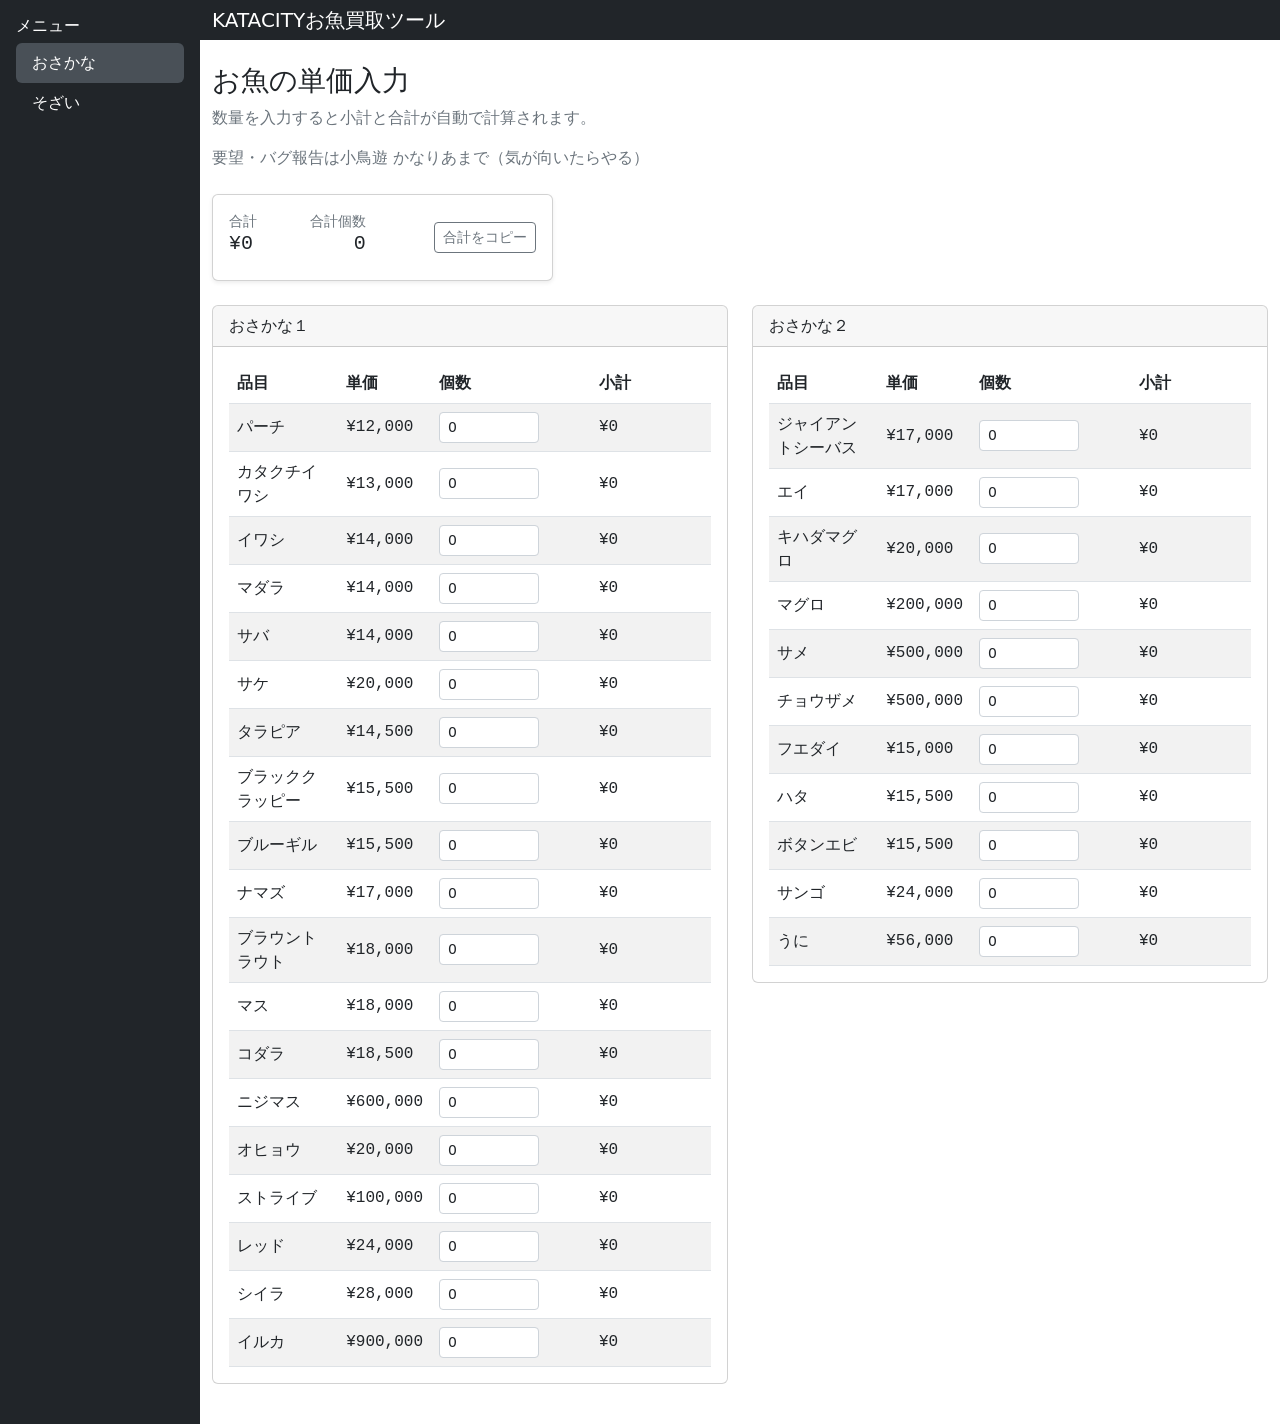
==== index.html @ a3a76677 "軽微な修正" ====
<!DOCTYPE html>
<html lang="ja">
<head>
  <meta charset="utf-8" />
  <meta name="viewport" content="width=device-width, initial-scale=1" />
  <title>おさかなつーる</title>
  <meta name="description" content="KatacityFish Dashboard" />

  <!-- Bootstrap (CDN) -->
  <link href="https://cdn.jsdelivr.net/npm/bootstrap@5.3.2/dist/css/bootstrap.min.css" rel="stylesheet">
  <link href="css/styles.css" rel="stylesheet" />
  <style>
    .small-input { max-width:100px; }
    .monospace { font-family: ui-monospace, SFMono-Regular, Menlo, Monaco, "Roboto Mono", "Courier New", monospace; }
    .muted-small { font-size:0.85rem; color:#6c757d; }
  </style>
</head>
<body>
  <!-- シンプルなトップバー -->
  <!-- 全体を横に並べるFlexコンテナ -->
  <div class="d-flex">
    <!-- サイドバー -->
    <nav id="sidebar" class="bg-dark text-white p-3" style="min-width:200px;">
      <h2 class="h6 text-white">メニュー</h2>
      <ul class="nav nav-pills flex-column">
        <li class="nav-item"><a class="nav-link text-white active" href="index.html">おさかな</a></li>
        <li class="nav-item"><a class="nav-link text-white" href="other.html">そざい</a></li>
      </ul>
    </nav>

    <div class="flex-grow-1">
      <header class="bg-dark text-white py-2">
        <div class="container">
          <div class="d-flex align-items-center">
            <h1 class="h5 mb-0">KATACITYお魚買取ツール</h1>
          </div>
        </div>
      </header>

      <main class="container py-4">
    <header class="mb-4">
      <h1 class="h3">お魚の単価入力</h1>
      <p class="text-muted">数量を入力すると小計と合計が自動で計算されます。</p>
      <p class="text-muted">要望・バグ報告は小鳥遊  かなりあまで（気が向いたらやる）</p>
    </header>

    <!-- 合計表示（合計をコピーするボタン） -->
    <div class="row mb-4 g-3">
      <div class="col-sm-6 col-md-4">
        <div class="card shadow-sm">
          <div class="card-body d-flex justify-content-between align-items-center">
            <div>
              <div class="text-muted small">合計</div>
              <div id="totalAmount" class="h5 monospace">¥0</div>
            </div>
            <div class="text-end">
              <div class="text-muted small">合計個数</div>
              <div id="totalQuantity" class="h5 monospace">0</div>
            </div>
            <div class="ms-3">
              <button id="copyTotalBtn" class="btn btn-sm btn-outline-secondary">合計をコピー</button>
            </div>
          </div>
        </div>
      </div>
    </div>

    <!-- 品目一覧を2列に分割（指定順にソート・名前置換済） -->
    <section>
      <div class="row">
        <div class="col-md-6">
          <div class="card mb-3">
            <div class="card-header">おさかな１</div>
            <div class="card-body table-responsive">
              <table id="itemsTableLeft" class="table table-striped align-middle mb-0">
                <thead>
                  <tr><th>品目</th><th>単価</th><th style="width:160px">個数</th><th style="width:120px">小計</th></tr>
                </thead>
                <tbody>
                  <!-- 1列目 -->
                  <tr><td>パーチ</td><td class="monospace">¥12,000</td><td><input class="form-control form-control-sm small-input qty-input" type="number" min="0" value="0" data-price="12000"></td><td class="monospace row-subtotal">¥0</td></tr>
                  <tr><td>カタクチイワシ</td><td class="monospace">¥13,000</td><td><input class="form-control form-control-sm small-input qty-input" type="number" min="0" value="0" data-price="13000"></td><td class="monospace row-subtotal">¥0</td></tr>
                  <tr><td>イワシ</td><td class="monospace">¥14,000</td><td><input class="form-control form-control-sm small-input qty-input" type="number" min="0" value="0" data-price="14000"></td><td class="monospace row-subtotal">¥0</td></tr>
                  <tr><td>マダラ</td><td class="monospace">¥14,000</td><td><input class="form-control form-control-sm small-input qty-input" type="number" min="0" value="0" data-price="14000"></td><td class="monospace row-subtotal">¥0</td></tr>
                  <tr><td>サバ</td><td class="monospace">¥14,000</td><td><input class="form-control form-control-sm small-input qty-input" type="number" min="0" value="0" data-price="14000"></td><td class="monospace row-subtotal">¥0</td></tr>
                  <tr><td>サケ</td><td class="monospace">¥20,000</td><td><input class="form-control form-control-sm small-input qty-input" type="number" min="0" value="0" data-price="20000"></td><td class="monospace row-subtotal">¥0</td></tr>

                  <tr><td>タラピア</td><td class="monospace">¥14,500</td><td><input class="form-control form-control-sm small-input qty-input" type="number" min="0" value="0" data-price="14500"></td><td class="monospace row-subtotal">¥0</td></tr>
                  <tr><td>ブラッククラッピー</td><td class="monospace">¥15,500</td><td><input class="form-control form-control-sm small-input qty-input" type="number" min="0" value="0" data-price="15500"></td><td class="monospace row-subtotal">¥0</td></tr>
                  <tr><td>ブルーギル</td><td class="monospace">¥15,500</td><td><input class="form-control form-control-sm small-input qty-input" type="number" min="0" value="0" data-price="15500"></td><td class="monospace row-subtotal">¥0</td></tr>
                  <tr><td>ナマズ</td><td class="monospace">¥17,000</td><td><input class="form-control form-control-sm small-input qty-input" type="number" min="0" value="0" data-price="17000"></td><td class="monospace row-subtotal">¥0</td></tr>                  <tr><td>ブラウントラウト</td><td class="monospace">¥18,000</td><td><input class="form-control form-control-sm small-input qty-input" type="number" min="0" value="0" data-price="18000"></td><td class="monospace row-subtotal">¥0</td></tr>

                  <tr><td>マス</td><td class="monospace">¥18,000</td><td><input class="form-control form-control-sm small-input qty-input" type="number" min="0" value="0" data-price="18000"></td><td class="monospace row-subtotal">¥0</td></tr>
                  <tr><td>コダラ</td><td class="monospace">¥18,500</td><td><input class="form-control form-control-sm small-input qty-input" type="number" min="0" value="0" data-price="18500"></td><td class="monospace row-subtotal">¥0</td></tr>
                  <tr><td>ニジマス</td><td class="monospace">¥600,000</td><td><input class="form-control form-control-sm small-input qty-input" type="number" min="0" value="0" data-price="600000"></td><td class="monospace row-subtotal">¥0</td></tr>
                  <tr><td>オヒョウ</td><td class="monospace">¥20,000</td><td><input class="form-control form-control-sm small-input qty-input" type="number" min="0" value="0" data-price="20000"></td><td class="monospace row-subtotal">¥0</td></tr>
                  <tr><td>ストライブ</td><td class="monospace">¥100,000</td><td><input class="form-control form-control-sm small-input qty-input" type="number" min="0" value="0" data-price="100000"></td><td class="monospace row-subtotal">¥0</td></tr>
                  <tr><td>レッド</td><td class="monospace">¥24,000</td><td><input class="form-control form-control-sm small-input qty-input" type="number" min="0" value="0" data-price="24000"></td><td class="monospace row-subtotal">¥0</td></tr>
                  <tr><td>シイラ</td><td class="monospace">¥28,000</td><td><input class="form-control form-control-sm small-input qty-input" type="number" min="0" value="0" data-price="28000"></td><td class="monospace row-subtotal">¥0</td></tr>
                  <tr><td>イルカ</td><td class="monospace">¥900,000</td><td><input class="form-control form-control-sm small-input qty-input" type="number" min="0" value="0" data-price="900000"></td><td class="monospace row-subtotal">¥0</td></tr>
                </tbody>
              </table>
            </div>
          </div>
        </div>

        <div class="col-md-6">
          <div class="card mb-3">
            <div class="card-header">おさかな２</div>
            <div class="card-body table-responsive">
              <table id="itemsTableRight" class="table table-striped align-middle mb-0">
                <thead>
                  <tr><th>品目</th><th>単価</th><th style="width:160px">個数</th><th style="width:120px">小計</th></tr>
                </thead>
                <tbody>
                  <!-- 2列目 -->
                  <tr><td>ジャイアントシーバス</td><td class="monospace">¥17,000</td><td><input class="form-control form-control-sm small-input qty-input" type="number" min="0" value="0" data-price="17000"></td><td class="monospace row-subtotal">¥0</td></tr>
                  <tr><td>エイ</td><td class="monospace">¥17,000</td><td><input class="form-control form-control-sm small-input qty-input" type="number" min="0" value="0" data-price="17000"></td><td class="monospace row-subtotal">¥0</td></tr>
                  <tr><td>キハダマグロ</td><td class="monospace">¥20,000</td><td><input class="form-control form-control-sm small-input qty-input" type="number" min="0" value="0" data-price="20000"></td><td class="monospace row-subtotal">¥0</td></tr>
                  <tr><td>マグロ</td><td class="monospace">¥200,000</td><td><input class="form-control form-control-sm small-input qty-input" type="number" min="0" value="0" data-price="200000"></td><td class="monospace row-subtotal">¥0</td></tr>
                  <tr><td>サメ</td><td class="monospace">¥500,000</td><td><input class="form-control form-control-sm small-input qty-input" type="number" min="0" value="0" data-price="500000"></td><td class="monospace row-subtotal">¥0</td></tr>
                  <tr><td>チョウザメ</td><td class="monospace">¥500,000</td><td><input class="form-control form-control-sm small-input qty-input" type="number" min="0" value="0" data-price="500000"></td><td class="monospace row-subtotal">¥0</td></tr>

                  <tr><td>フエダイ</td><td class="monospace">¥15,000</td><td><input class="form-control form-control-sm small-input qty-input" type="number" min="0" value="0" data-price="15000"></td><td class="monospace row-subtotal">¥0</td></tr>
                  <tr><td>ハタ</td><td class="monospace">¥15,500</td><td><input class="form-control form-control-sm small-input qty-input" type="number" min="0" value="0" data-price="15500"></td><td class="monospace row-subtotal">¥0</td></tr>
                  <tr><td>ボタンエビ</td><td class="monospace">¥15,500</td><td><input class="form-control form-control-sm small-input qty-input" type="number" min="0" value="0" data-price="15500"></td><td class="monospace row-subtotal">¥0</td></tr>
                  <tr><td>サンゴ</td><td class="monospace">¥24,000</td><td><input class="form-control form-control-sm small-input qty-input" type="number" min="0" value="0" data-price="24000"></td><td class="monospace row-subtotal">¥0</td></tr>
                  <tr><td>うに</td><td class="monospace">¥56,000</td><td><input class="form-control form-control-sm small-input qty-input" type="number" min="0" value="0" data-price="56000"></td><td class="monospace row-subtotal">¥0</td></tr>
                </tbody>
              </table>
            </div>
          </div>
        </div>
      </div>
    </section>

  </main>

  <script>
    // フォーマット
    function formatYen(n){ return '¥' + Number(n).toLocaleString('ja-JP'); }

    // 合計・小計更新
    function updateTotals(){
      const qtyInputs = Array.from(document.querySelectorAll('.qty-input'));
      let totalQty = 0;
      let totalAmount = 0;
      qtyInputs.forEach(input => {
        const price = Number(input.dataset.price) || 0;
        let qty = parseInt(input.value, 10);
        if (isNaN(qty) || qty < 0) { qty = 0; input.value = 0; }
        totalQty += qty;
        const subtotal = price * qty;
        totalAmount += subtotal;
        const row = input.closest('tr');
        if (row){
          const subEl = row.querySelector('.row-subtotal');
          if (subEl) subEl.textContent = formatYen(subtotal);
        }
      });
      document.getElementById('totalQuantity').textContent = totalQty;
      document.getElementById('totalAmount').textContent = formatYen(totalAmount);
    }

    // 合計コピー処理
    async function copyTotal(){
      const totalEl = document.getElementById('totalAmount');
      if (!totalEl) return;
      const text = totalEl.textContent || '';
      try {
        await navigator.clipboard.writeText(text);
        const btn = document.getElementById('copyTotalBtn');
        const prev = btn.textContent;
        btn.textContent = 'コピー済';
        btn.disabled = true;
        setTimeout(()=>{ btn.textContent = prev; btn.disabled = false; }, 1200);
      } catch (err) {
        const ta = document.createElement('textarea');
        ta.value = text;
        document.body.appendChild(ta);
        ta.select();
        try { document.execCommand('copy'); } catch(e){}
        ta.remove();
      }
    }

    // イベント登録・初期化
    document.addEventListener('DOMContentLoaded', function(){
      document.getElementById('copyTotalBtn')?.addEventListener('click', copyTotal);
      document.addEventListener('input', function(e){
        if (e.target && e.target.classList && e.target.classList.contains('qty-input')) {
          updateTotals();
        }
      });
      updateTotals();
    });
  </script>

      <!-- main と flex コンテナの閉じタグ -->
      </main>
    </div> <!-- .flex-grow-1 -->
  </div> <!-- .d-flex -->

  <script src="https://cdn.jsdelivr.net/npm/bootstrap@5.3.2/dist/js/bootstrap.bundle.min.js"></script>
</body>
</html>
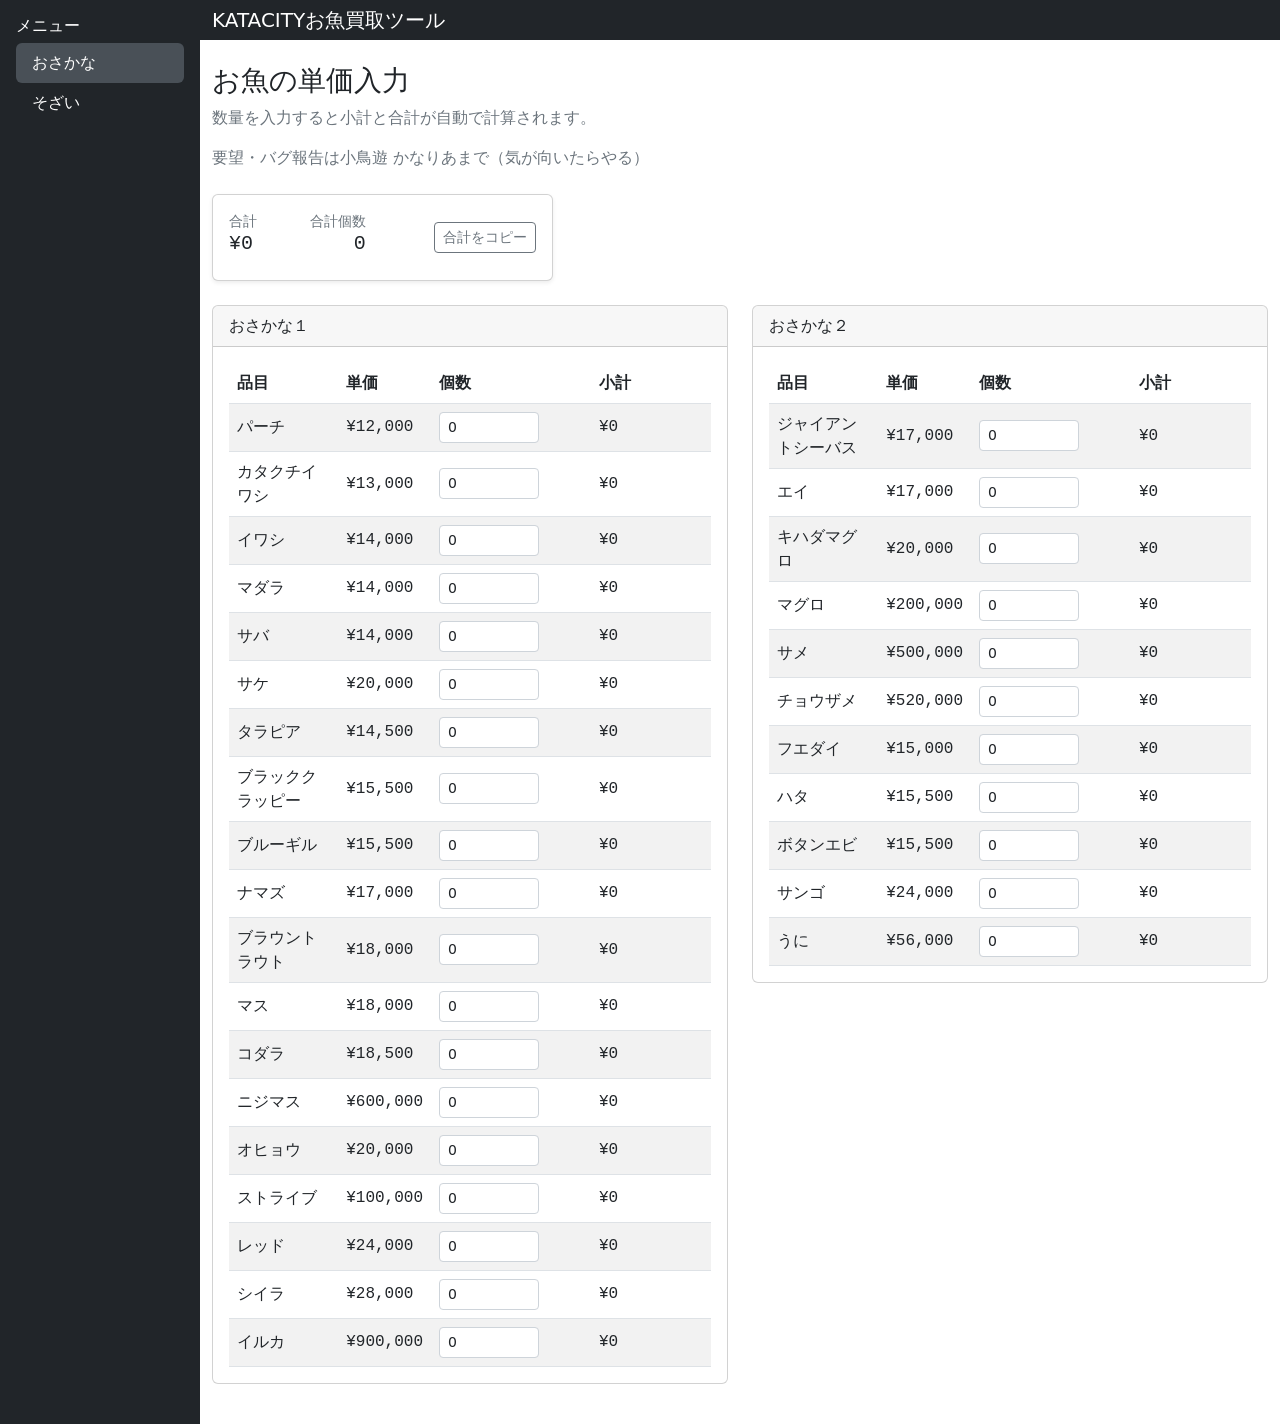
==== commit d7b5af8a: "fix:チョウザメの価格を変更" ====
--- a/index.html
+++ b/index.html
@@ -119,7 +119,7 @@
                   <tr><td>キハダマグロ</td><td class="monospace">¥20,000</td><td><input class="form-control form-control-sm small-input qty-input" type="number" min="0" value="0" data-price="20000"></td><td class="monospace row-subtotal">¥0</td></tr>
                   <tr><td>マグロ</td><td class="monospace">¥200,000</td><td><input class="form-control form-control-sm small-input qty-input" type="number" min="0" value="0" data-price="200000"></td><td class="monospace row-subtotal">¥0</td></tr>
                   <tr><td>サメ</td><td class="monospace">¥500,000</td><td><input class="form-control form-control-sm small-input qty-input" type="number" min="0" value="0" data-price="500000"></td><td class="monospace row-subtotal">¥0</td></tr>
-                  <tr><td>チョウザメ</td><td class="monospace">¥500,000</td><td><input class="form-control form-control-sm small-input qty-input" type="number" min="0" value="0" data-price="500000"></td><td class="monospace row-subtotal">¥0</td></tr>
+                  <tr><td>チョウザメ</td><td class="monospace">¥520,000</td><td><input class="form-control form-control-sm small-input qty-input" type="number" min="0" value="0" data-price="520000"></td><td class="monospace row-subtotal">¥0</td></tr>
 
                   <tr><td>フエダイ</td><td class="monospace">¥15,000</td><td><input class="form-control form-control-sm small-input qty-input" type="number" min="0" value="0" data-price="15000"></td><td class="monospace row-subtotal">¥0</td></tr>
                   <tr><td>ハタ</td><td class="monospace">¥15,500</td><td><input class="form-control form-control-sm small-input qty-input" type="number" min="0" value="0" data-price="15500"></td><td class="monospace row-subtotal">¥0</td></tr>
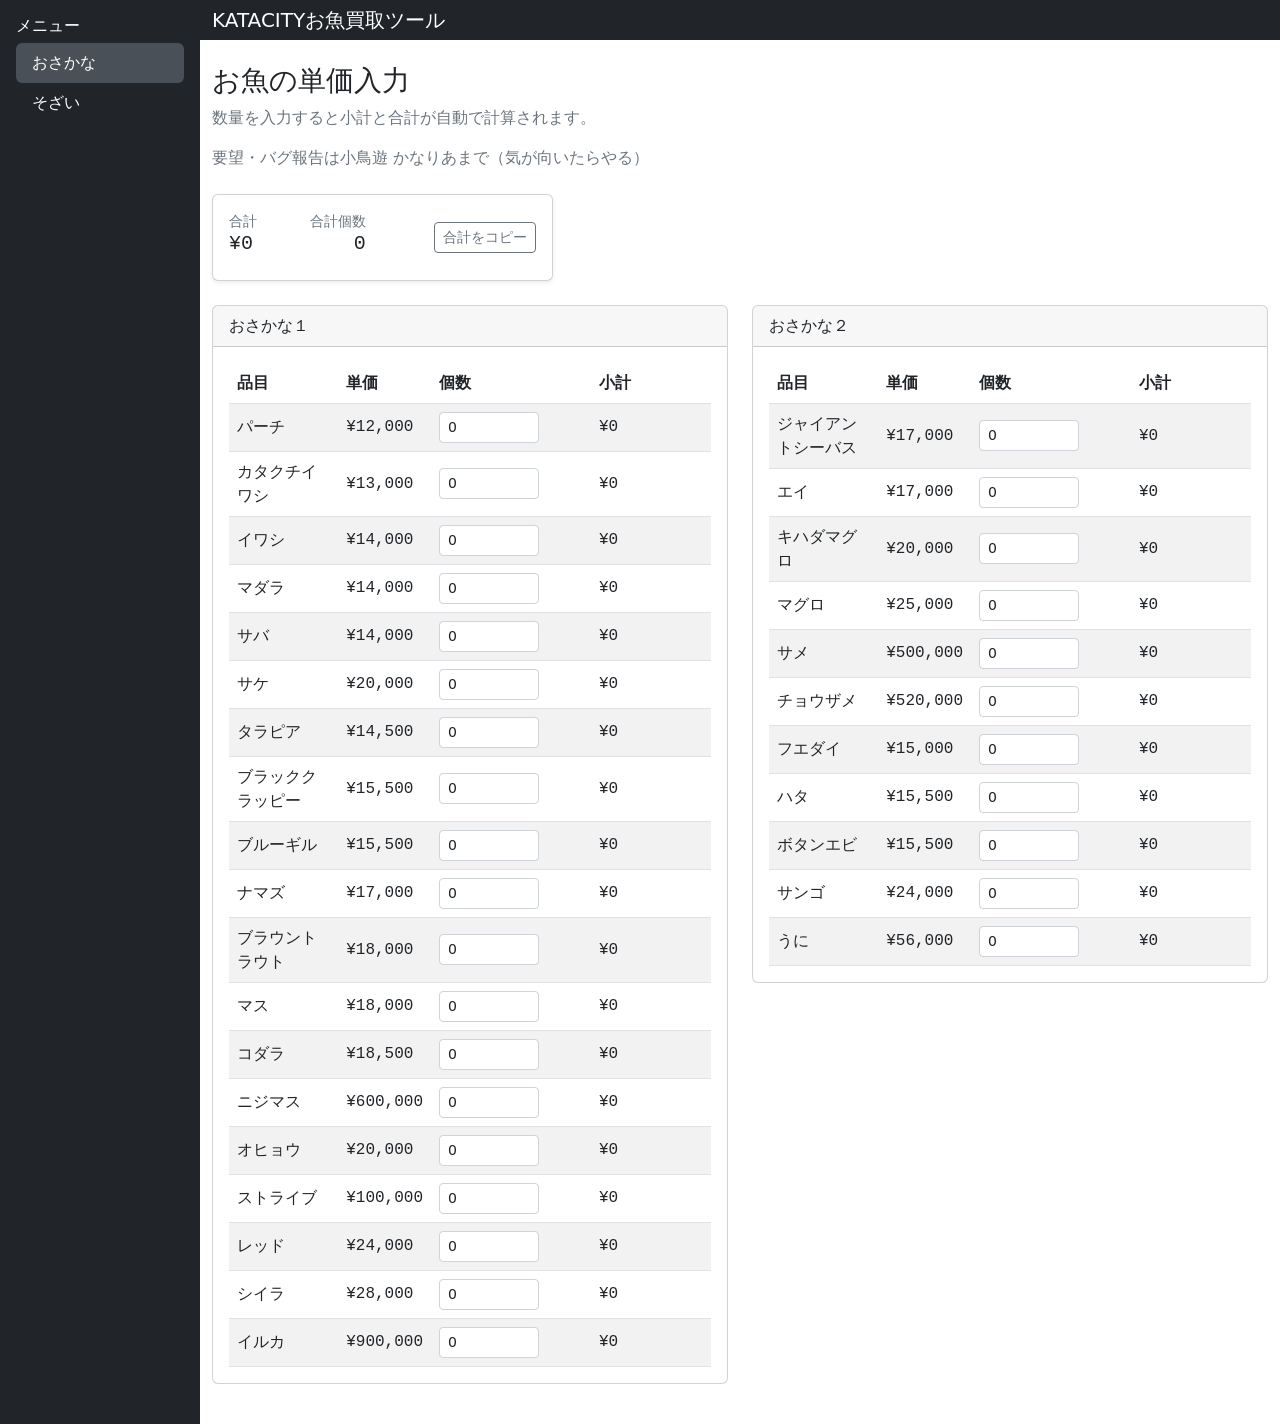
==== commit de2ce485: "マグロの価格を25000円に変更" ====
--- a/index.html
+++ b/index.html
@@ -117,7 +117,7 @@
                   <tr><td>ジャイアントシーバス</td><td class="monospace">¥17,000</td><td><input class="form-control form-control-sm small-input qty-input" type="number" min="0" value="0" data-price="17000"></td><td class="monospace row-subtotal">¥0</td></tr>
                   <tr><td>エイ</td><td class="monospace">¥17,000</td><td><input class="form-control form-control-sm small-input qty-input" type="number" min="0" value="0" data-price="17000"></td><td class="monospace row-subtotal">¥0</td></tr>
                   <tr><td>キハダマグロ</td><td class="monospace">¥20,000</td><td><input class="form-control form-control-sm small-input qty-input" type="number" min="0" value="0" data-price="20000"></td><td class="monospace row-subtotal">¥0</td></tr>
-                  <tr><td>マグロ</td><td class="monospace">¥200,000</td><td><input class="form-control form-control-sm small-input qty-input" type="number" min="0" value="0" data-price="200000"></td><td class="monospace row-subtotal">¥0</td></tr>
+                  <tr><td>マグロ</td><td class="monospace">¥25,000</td><td><input class="form-control form-control-sm small-input qty-input" type="number" min="0" value="0" data-price="25000"></td><td class="monospace row-subtotal">¥0</td></tr>
                   <tr><td>サメ</td><td class="monospace">¥500,000</td><td><input class="form-control form-control-sm small-input qty-input" type="number" min="0" value="0" data-price="500000"></td><td class="monospace row-subtotal">¥0</td></tr>
                   <tr><td>チョウザメ</td><td class="monospace">¥520,000</td><td><input class="form-control form-control-sm small-input qty-input" type="number" min="0" value="0" data-price="520000"></td><td class="monospace row-subtotal">¥0</td></tr>
 
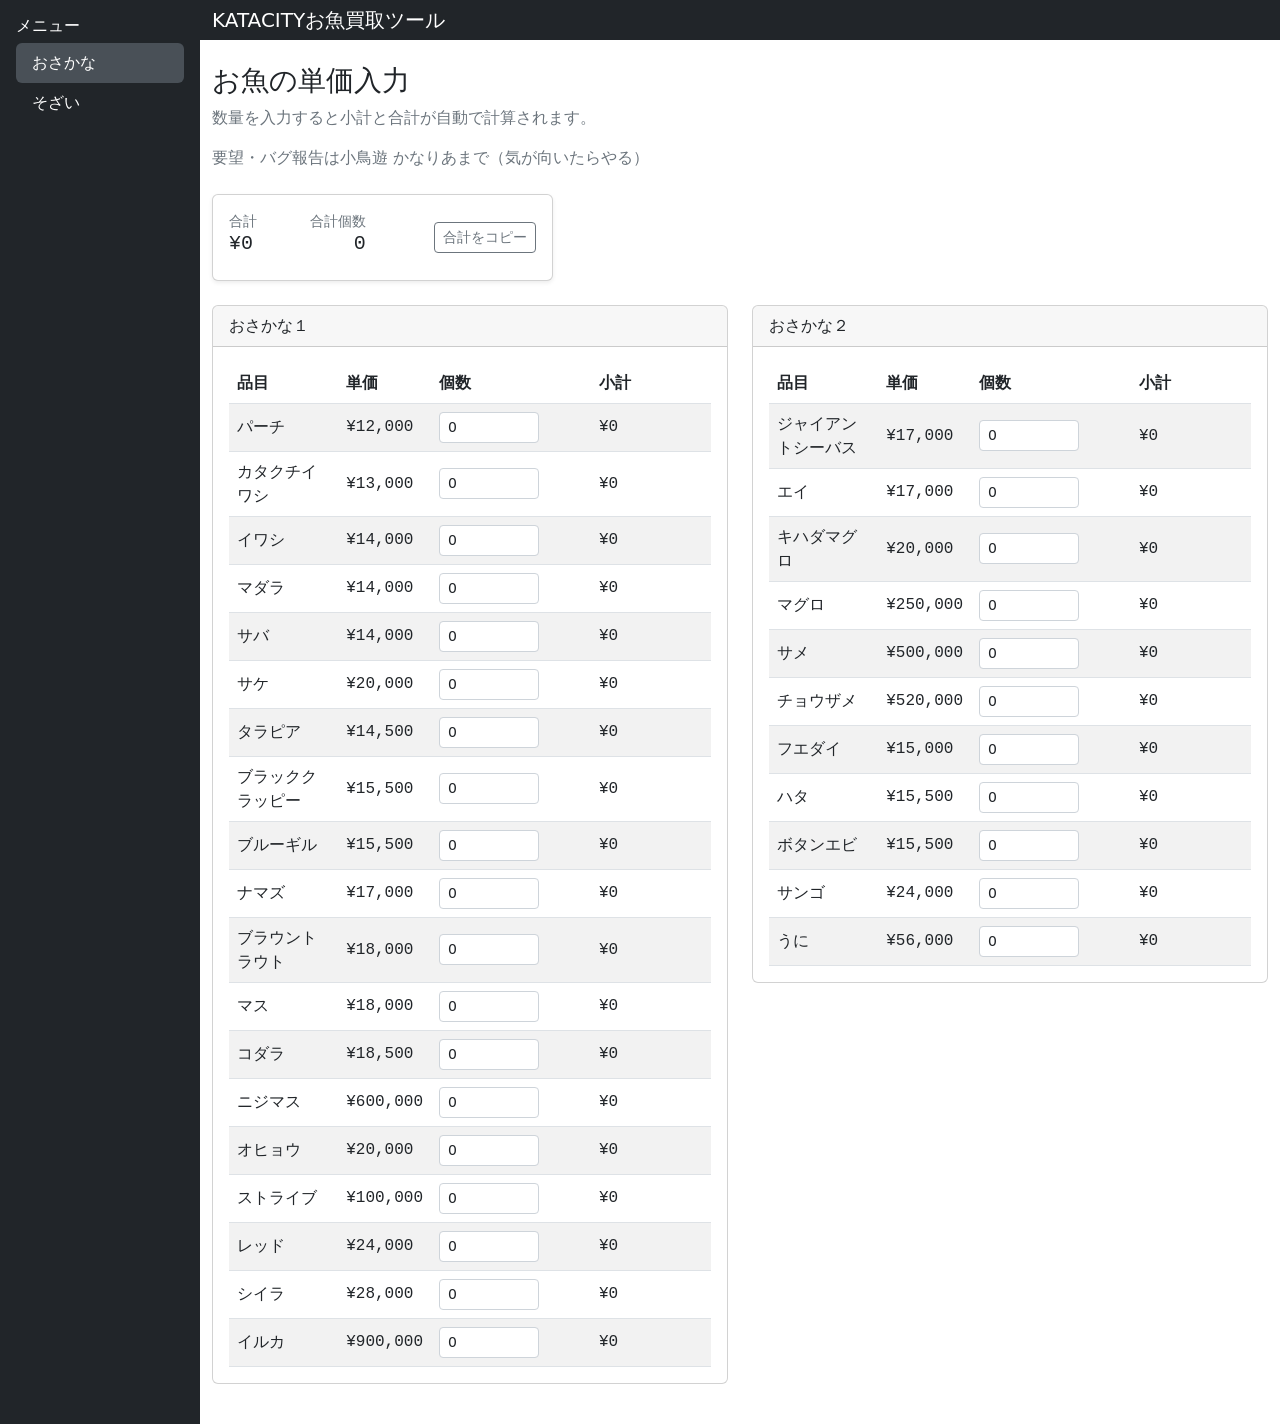
==== commit a4f16637: "マグロの価格を250000円に変更" ====
--- a/index.html
+++ b/index.html
@@ -117,7 +117,7 @@
                   <tr><td>ジャイアントシーバス</td><td class="monospace">¥17,000</td><td><input class="form-control form-control-sm small-input qty-input" type="number" min="0" value="0" data-price="17000"></td><td class="monospace row-subtotal">¥0</td></tr>
                   <tr><td>エイ</td><td class="monospace">¥17,000</td><td><input class="form-control form-control-sm small-input qty-input" type="number" min="0" value="0" data-price="17000"></td><td class="monospace row-subtotal">¥0</td></tr>
                   <tr><td>キハダマグロ</td><td class="monospace">¥20,000</td><td><input class="form-control form-control-sm small-input qty-input" type="number" min="0" value="0" data-price="20000"></td><td class="monospace row-subtotal">¥0</td></tr>
-                  <tr><td>マグロ</td><td class="monospace">¥25,000</td><td><input class="form-control form-control-sm small-input qty-input" type="number" min="0" value="0" data-price="25000"></td><td class="monospace row-subtotal">¥0</td></tr>
+                  <tr><td>マグロ</td><td class="monospace">¥250,000</td><td><input class="form-control form-control-sm small-input qty-input" type="number" min="0" value="0" data-price="250000"></td><td class="monospace row-subtotal">¥0</td></tr>
                   <tr><td>サメ</td><td class="monospace">¥500,000</td><td><input class="form-control form-control-sm small-input qty-input" type="number" min="0" value="0" data-price="500000"></td><td class="monospace row-subtotal">¥0</td></tr>
                   <tr><td>チョウザメ</td><td class="monospace">¥520,000</td><td><input class="form-control form-control-sm small-input qty-input" type="number" min="0" value="0" data-price="520000"></td><td class="monospace row-subtotal">¥0</td></tr>
 
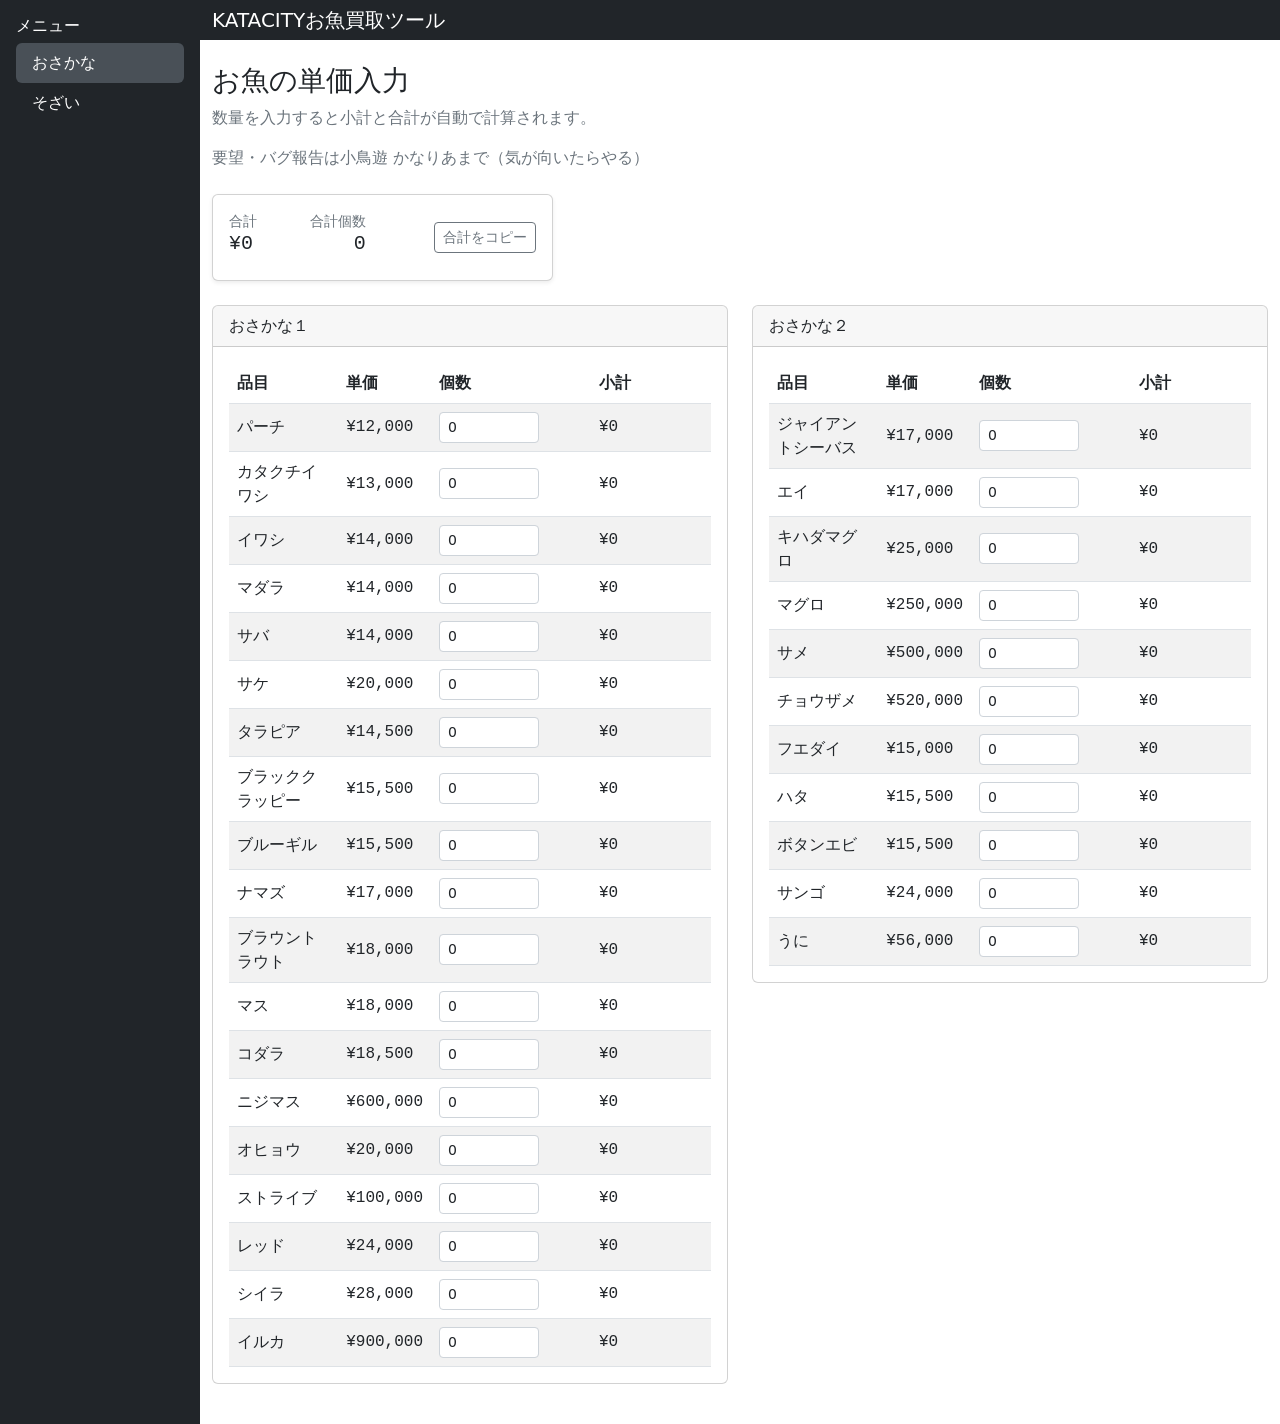
==== commit 98030756: "コミット: `index.html` のマグロ価格を250000円に修正" ====
--- a/index.html
+++ b/index.html
@@ -116,7 +116,7 @@
                   <!-- 2列目 -->
                   <tr><td>ジャイアントシーバス</td><td class="monospace">¥17,000</td><td><input class="form-control form-control-sm small-input qty-input" type="number" min="0" value="0" data-price="17000"></td><td class="monospace row-subtotal">¥0</td></tr>
                   <tr><td>エイ</td><td class="monospace">¥17,000</td><td><input class="form-control form-control-sm small-input qty-input" type="number" min="0" value="0" data-price="17000"></td><td class="monospace row-subtotal">¥0</td></tr>
-                  <tr><td>キハダマグロ</td><td class="monospace">¥20,000</td><td><input class="form-control form-control-sm small-input qty-input" type="number" min="0" value="0" data-price="20000"></td><td class="monospace row-subtotal">¥0</td></tr>
+                  <tr><td>キハダマグロ</td><td class="monospace">¥25,000</td><td><input class="form-control form-control-sm small-input qty-input" type="number" min="0" value="0" data-price="20000"></td><td class="monospace row-subtotal">¥0</td></tr>
                   <tr><td>マグロ</td><td class="monospace">¥250,000</td><td><input class="form-control form-control-sm small-input qty-input" type="number" min="0" value="0" data-price="250000"></td><td class="monospace row-subtotal">¥0</td></tr>
                   <tr><td>サメ</td><td class="monospace">¥500,000</td><td><input class="form-control form-control-sm small-input qty-input" type="number" min="0" value="0" data-price="500000"></td><td class="monospace row-subtotal">¥0</td></tr>
                   <tr><td>チョウザメ</td><td class="monospace">¥520,000</td><td><input class="form-control form-control-sm small-input qty-input" type="number" min="0" value="0" data-price="520000"></td><td class="monospace row-subtotal">¥0</td></tr>
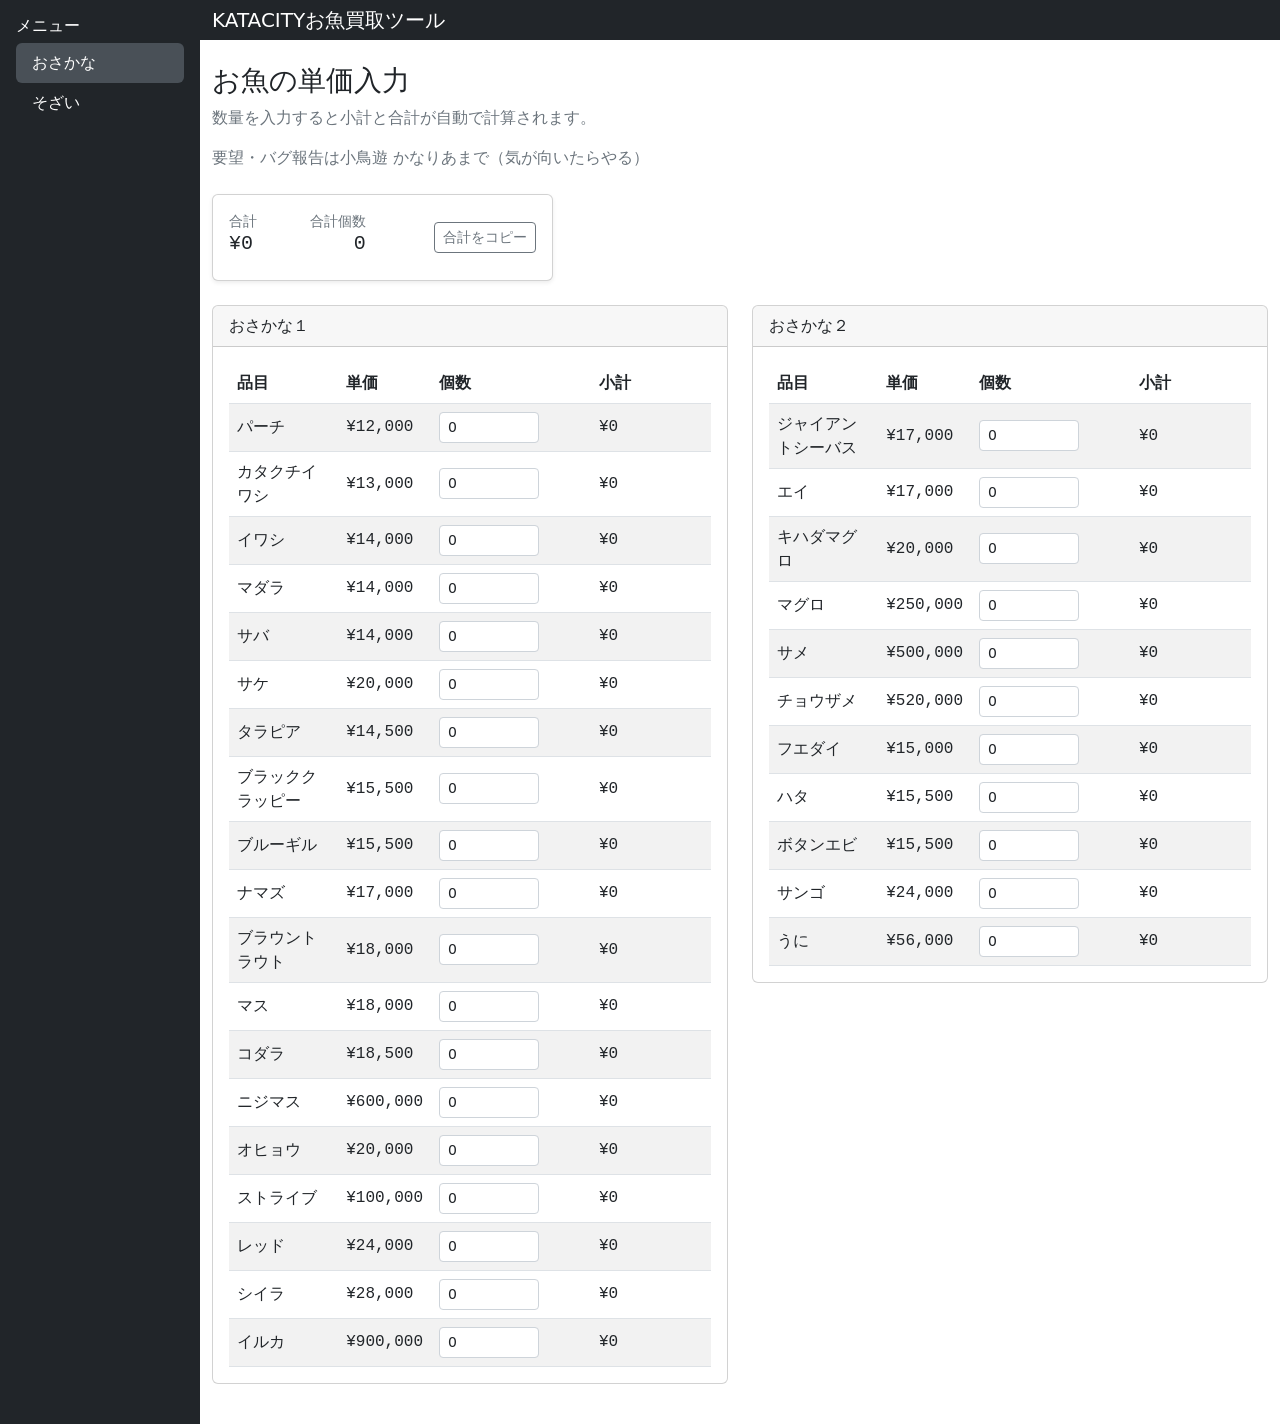
==== commit b1c319a4: "fix:キハダ戻し" ====
--- a/index.html
+++ b/index.html
@@ -116,7 +116,7 @@
                   <!-- 2列目 -->
                   <tr><td>ジャイアントシーバス</td><td class="monospace">¥17,000</td><td><input class="form-control form-control-sm small-input qty-input" type="number" min="0" value="0" data-price="17000"></td><td class="monospace row-subtotal">¥0</td></tr>
                   <tr><td>エイ</td><td class="monospace">¥17,000</td><td><input class="form-control form-control-sm small-input qty-input" type="number" min="0" value="0" data-price="17000"></td><td class="monospace row-subtotal">¥0</td></tr>
-                  <tr><td>キハダマグロ</td><td class="monospace">¥25,000</td><td><input class="form-control form-control-sm small-input qty-input" type="number" min="0" value="0" data-price="20000"></td><td class="monospace row-subtotal">¥0</td></tr>
+                  <tr><td>キハダマグロ</td><td class="monospace">¥20,000</td><td><input class="form-control form-control-sm small-input qty-input" type="number" min="0" value="0" data-price="20000"></td><td class="monospace row-subtotal">¥0</td></tr>
                   <tr><td>マグロ</td><td class="monospace">¥250,000</td><td><input class="form-control form-control-sm small-input qty-input" type="number" min="0" value="0" data-price="250000"></td><td class="monospace row-subtotal">¥0</td></tr>
                   <tr><td>サメ</td><td class="monospace">¥500,000</td><td><input class="form-control form-control-sm small-input qty-input" type="number" min="0" value="0" data-price="500000"></td><td class="monospace row-subtotal">¥0</td></tr>
                   <tr><td>チョウザメ</td><td class="monospace">¥520,000</td><td><input class="form-control form-control-sm small-input qty-input" type="number" min="0" value="0" data-price="520000"></td><td class="monospace row-subtotal">¥0</td></tr>
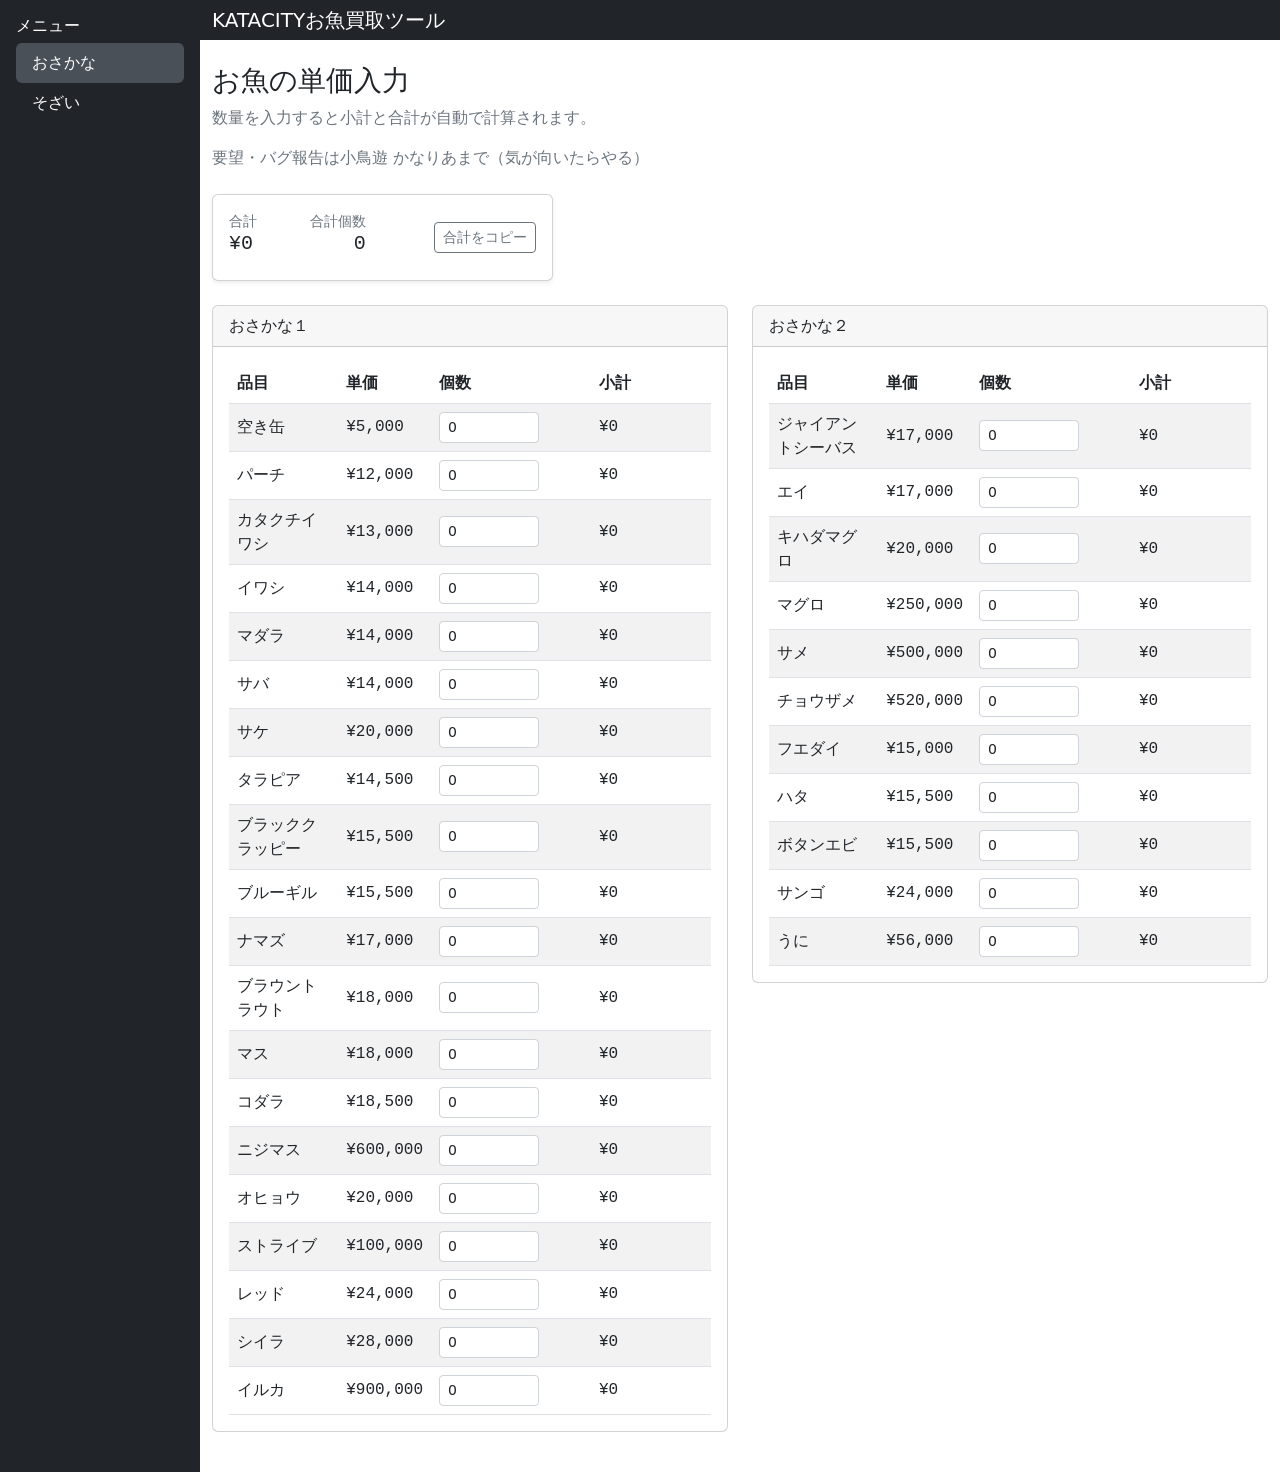
==== commit 063d2122: "`index.html`: 空き缶を追加（¥5,000）" ====
--- a/index.html
+++ b/index.html
@@ -78,6 +78,7 @@
                 </thead>
                 <tbody>
                   <!-- 1列目 -->
+                  <tr><td>空き缶</td><td class="monospace">¥5,000</td><td><input class="form-control form-control-sm small-input qty-input" type="number" min="0" value="0" data-price="5000"></td><td class="monospace row-subtotal">¥0</td></tr>
                   <tr><td>パーチ</td><td class="monospace">¥12,000</td><td><input class="form-control form-control-sm small-input qty-input" type="number" min="0" value="0" data-price="12000"></td><td class="monospace row-subtotal">¥0</td></tr>
                   <tr><td>カタクチイワシ</td><td class="monospace">¥13,000</td><td><input class="form-control form-control-sm small-input qty-input" type="number" min="0" value="0" data-price="13000"></td><td class="monospace row-subtotal">¥0</td></tr>
                   <tr><td>イワシ</td><td class="monospace">¥14,000</td><td><input class="form-control form-control-sm small-input qty-input" type="number" min="0" value="0" data-price="14000"></td><td class="monospace row-subtotal">¥0</td></tr>
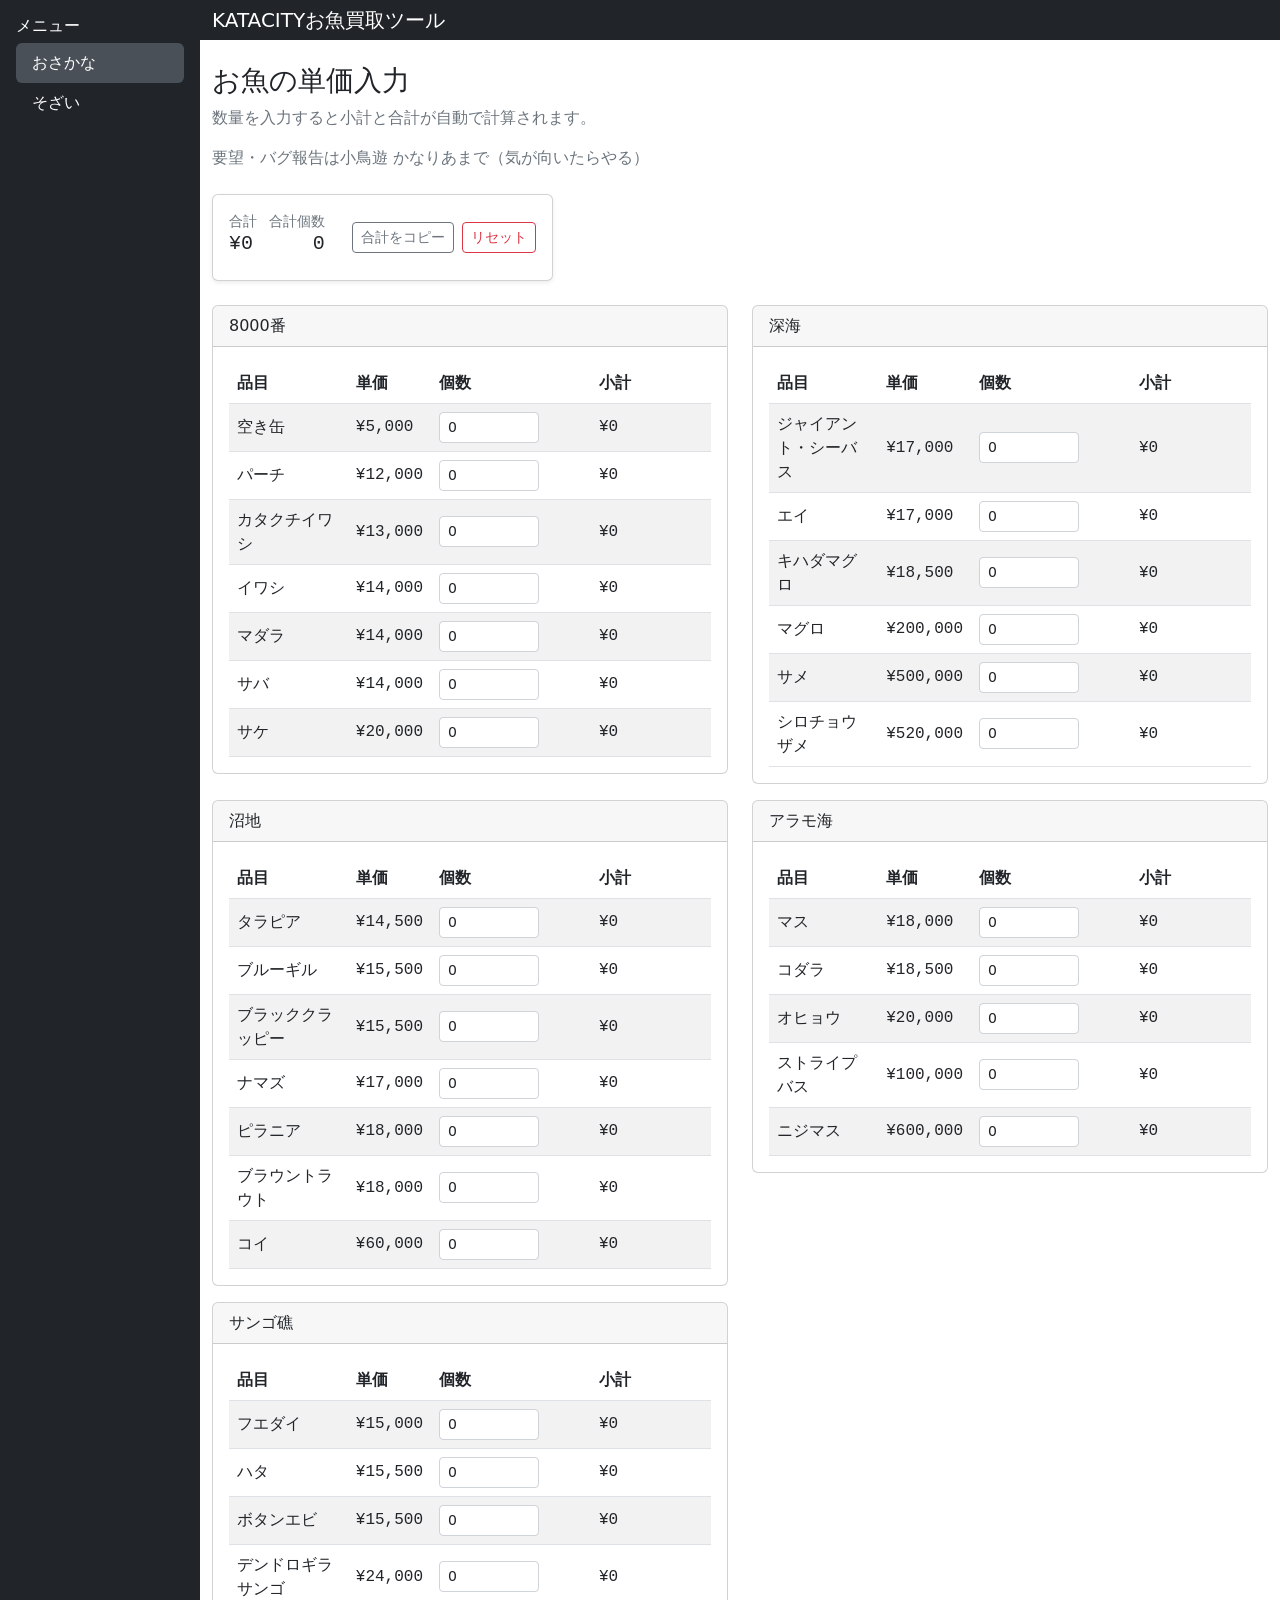
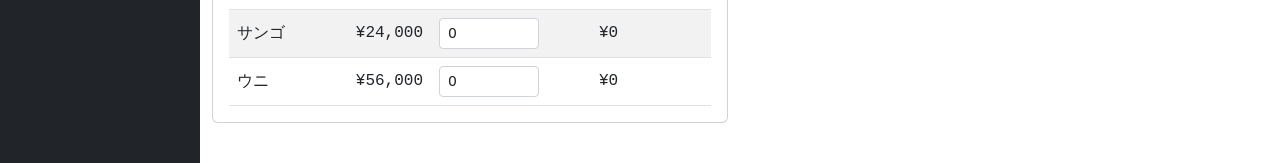
==== commit 759f47d9: "Initial commit" ====
--- a/index.html
+++ b/index.html
@@ -57,8 +57,9 @@
               <div class="text-muted small">合計個数</div>
               <div id="totalQuantity" class="h5 monospace">0</div>
             </div>
-            <div class="ms-3">
+            <div class="ms-3 d-flex gap-2">
               <button id="copyTotalBtn" class="btn btn-sm btn-outline-secondary">合計をコピー</button>
+              <button id="resetBtn" class="btn btn-sm btn-outline-danger">リセット</button>
             </div>
           </div>
         </div>
@@ -70,14 +71,13 @@
       <div class="row">
         <div class="col-md-6">
           <div class="card mb-3">
-            <div class="card-header">おさかな１</div>
-            <div class="card-body table-responsive">
-              <table id="itemsTableLeft" class="table table-striped align-middle mb-0">
-                <thead>
-                  <tr><th>品目</th><th>単価</th><th style="width:160px">個数</th><th style="width:120px">小計</th></tr>
-                </thead>
-                <tbody>
-                  <!-- 1列目 -->
+            <div class="card-header">8000番</div>
+            <div class="card-body table-responsive">
+              <table class="table table-striped align-middle mb-0">
+                <thead>
+                  <tr><th>品目</th><th>単価</th><th style="width:160px">個数</th><th style="width:120px">小計</th></tr>
+                </thead>
+                <tbody data-group="8000番">
                   <tr><td>空き缶</td><td class="monospace">¥5,000</td><td><input class="form-control form-control-sm small-input qty-input" type="number" min="0" value="0" data-price="5000"></td><td class="monospace row-subtotal">¥0</td></tr>
                   <tr><td>パーチ</td><td class="monospace">¥12,000</td><td><input class="form-control form-control-sm small-input qty-input" type="number" min="0" value="0" data-price="12000"></td><td class="monospace row-subtotal">¥0</td></tr>
                   <tr><td>カタクチイワシ</td><td class="monospace">¥13,000</td><td><input class="form-control form-control-sm small-input qty-input" type="number" min="0" value="0" data-price="13000"></td><td class="monospace row-subtotal">¥0</td></tr>
@@ -85,52 +85,99 @@
                   <tr><td>マダラ</td><td class="monospace">¥14,000</td><td><input class="form-control form-control-sm small-input qty-input" type="number" min="0" value="0" data-price="14000"></td><td class="monospace row-subtotal">¥0</td></tr>
                   <tr><td>サバ</td><td class="monospace">¥14,000</td><td><input class="form-control form-control-sm small-input qty-input" type="number" min="0" value="0" data-price="14000"></td><td class="monospace row-subtotal">¥0</td></tr>
                   <tr><td>サケ</td><td class="monospace">¥20,000</td><td><input class="form-control form-control-sm small-input qty-input" type="number" min="0" value="0" data-price="20000"></td><td class="monospace row-subtotal">¥0</td></tr>
-
+                </tbody>
+              </table>
+            </div>
+          </div>
+        </div>
+        <div class="col-md-6">
+          <div id="topCardDeepSea" class="card mb-3">
+            <div class="card-header">深海</div>
+            <div class="card-body table-responsive">
+              <table id="itemsTableDeepSea" class="table table-striped align-middle mb-0">
+                <thead>
+                  <tr><th>品目</th><th>単価</th><th style="width:160px">個数</th><th style="width:120px">小計</th></tr>
+                </thead>
+                <tbody data-group="深海">
+                  <tr><td>ジャイアント・シーバス</td><td class="monospace">¥17,000</td><td><input class="form-control form-control-sm small-input qty-input" type="number" min="0" value="0" data-price="17000"></td><td class="monospace row-subtotal">¥0</td></tr>
+                  <tr><td>エイ</td><td class="monospace">¥17,000</td><td><input class="form-control form-control-sm small-input qty-input" type="number" min="0" value="0" data-price="17000"></td><td class="monospace row-subtotal">¥0</td></tr>
+                  <tr><td>キハダマグロ</td><td class="monospace">¥18,500</td><td><input class="form-control form-control-sm small-input qty-input" type="number" min="0" value="0" data-price="18500"></td><td class="monospace row-subtotal">¥0</td></tr>
+                  <tr><td>マグロ</td><td class="monospace">¥200,000</td><td><input class="form-control form-control-sm small-input qty-input" type="number" min="0" value="0" data-price="200000"></td><td class="monospace row-subtotal">¥0</td></tr>
+                  <tr><td>サメ</td><td class="monospace">¥500,000</td><td><input class="form-control form-control-sm small-input qty-input" type="number" min="0" value="0" data-price="500000"></td><td class="monospace row-subtotal">¥0</td></tr>
+                  <tr><td>シロチョウザメ</td><td class="monospace">¥520,000</td><td><input class="form-control form-control-sm small-input qty-input" type="number" min="0" value="0" data-price="520000"></td><td class="monospace row-subtotal">¥0</td></tr>
+                </tbody>
+              </table>
+            </div>
+          </div>
+        </div>
+      </div>
+
+      <div class="row">
+        <div class="col-md-6">
+          <div class="card mb-3">
+            <div class="card-header">沼地</div>
+            <div class="card-body table-responsive">
+              <table id="itemsTable8000" class="table table-striped align-middle mb-0">
+                <thead>
+                  <tr><th>品目</th><th>単価</th><th style="width:160px">個数</th><th style="width:120px">小計</th></tr>
+                </thead>
+                <tbody data-group="沼地">
                   <tr><td>タラピア</td><td class="monospace">¥14,500</td><td><input class="form-control form-control-sm small-input qty-input" type="number" min="0" value="0" data-price="14500"></td><td class="monospace row-subtotal">¥0</td></tr>
+                  <tr><td>ブルーギル</td><td class="monospace">¥15,500</td><td><input class="form-control form-control-sm small-input qty-input" type="number" min="0" value="0" data-price="15500"></td><td class="monospace row-subtotal">¥0</td></tr>
                   <tr><td>ブラッククラッピー</td><td class="monospace">¥15,500</td><td><input class="form-control form-control-sm small-input qty-input" type="number" min="0" value="0" data-price="15500"></td><td class="monospace row-subtotal">¥0</td></tr>
-                  <tr><td>ブルーギル</td><td class="monospace">¥15,500</td><td><input class="form-control form-control-sm small-input qty-input" type="number" min="0" value="0" data-price="15500"></td><td class="monospace row-subtotal">¥0</td></tr>
-                  <tr><td>ナマズ</td><td class="monospace">¥17,000</td><td><input class="form-control form-control-sm small-input qty-input" type="number" min="0" value="0" data-price="17000"></td><td class="monospace row-subtotal">¥0</td></tr>                  <tr><td>ブラウントラウト</td><td class="monospace">¥18,000</td><td><input class="form-control form-control-sm small-input qty-input" type="number" min="0" value="0" data-price="18000"></td><td class="monospace row-subtotal">¥0</td></tr>
-
+                  <tr><td>ナマズ</td><td class="monospace">¥17,000</td><td><input class="form-control form-control-sm small-input qty-input" type="number" min="0" value="0" data-price="17000"></td><td class="monospace row-subtotal">¥0</td></tr>
+                  <tr><td>ピラニア</td><td class="monospace">¥18,000</td><td><input class="form-control form-control-sm small-input qty-input" type="number" min="0" value="0" data-price="18000"></td><td class="monospace row-subtotal">¥0</td></tr>
+                  <tr><td>ブラウントラウト</td><td class="monospace">¥18,000</td><td><input class="form-control form-control-sm small-input qty-input" type="number" min="0" value="0" data-price="18000"></td><td class="monospace row-subtotal">¥0</td></tr>
+                  <tr><td>コイ</td><td class="monospace">¥60,000</td><td><input class="form-control form-control-sm small-input qty-input" type="number" min="0" value="0" data-price="60000"></td><td class="monospace row-subtotal">¥0</td></tr>
+                </tbody>
+              </table>
+            </div>
+          </div>
+
+        </div>
+
+        <div class="col-md-6">
+          <div class="card mb-3">
+            <div class="card-header">アラモ海</div>
+            <div class="card-body table-responsive">
+              <table id="itemsTableFish2" class="table table-striped align-middle mb-0">
+                <thead>
+                  <tr><th>品目</th><th>単価</th><th style="width:160px">個数</th><th style="width:120px">小計</th></tr>
+                </thead>
+                <tbody data-group="アラモ海">
                   <tr><td>マス</td><td class="monospace">¥18,000</td><td><input class="form-control form-control-sm small-input qty-input" type="number" min="0" value="0" data-price="18000"></td><td class="monospace row-subtotal">¥0</td></tr>
                   <tr><td>コダラ</td><td class="monospace">¥18,500</td><td><input class="form-control form-control-sm small-input qty-input" type="number" min="0" value="0" data-price="18500"></td><td class="monospace row-subtotal">¥0</td></tr>
+                  <tr><td>オヒョウ</td><td class="monospace">¥20,000</td><td><input class="form-control form-control-sm small-input qty-input" type="number" min="0" value="0" data-price="20000"></td><td class="monospace row-subtotal">¥0</td></tr>
+                  <tr><td>ストライプバス</td><td class="monospace">¥100,000</td><td><input class="form-control form-control-sm small-input qty-input" type="number" min="0" value="0" data-price="100000"></td><td class="monospace row-subtotal">¥0</td></tr>
                   <tr><td>ニジマス</td><td class="monospace">¥600,000</td><td><input class="form-control form-control-sm small-input qty-input" type="number" min="0" value="0" data-price="600000"></td><td class="monospace row-subtotal">¥0</td></tr>
-                  <tr><td>オヒョウ</td><td class="monospace">¥20,000</td><td><input class="form-control form-control-sm small-input qty-input" type="number" min="0" value="0" data-price="20000"></td><td class="monospace row-subtotal">¥0</td></tr>
-                  <tr><td>ストライブ</td><td class="monospace">¥100,000</td><td><input class="form-control form-control-sm small-input qty-input" type="number" min="0" value="0" data-price="100000"></td><td class="monospace row-subtotal">¥0</td></tr>
-                  <tr><td>レッド</td><td class="monospace">¥24,000</td><td><input class="form-control form-control-sm small-input qty-input" type="number" min="0" value="0" data-price="24000"></td><td class="monospace row-subtotal">¥0</td></tr>
-                  <tr><td>シイラ</td><td class="monospace">¥28,000</td><td><input class="form-control form-control-sm small-input qty-input" type="number" min="0" value="0" data-price="28000"></td><td class="monospace row-subtotal">¥0</td></tr>
-                  <tr><td>イルカ</td><td class="monospace">¥900,000</td><td><input class="form-control form-control-sm small-input qty-input" type="number" min="0" value="0" data-price="900000"></td><td class="monospace row-subtotal">¥0</td></tr>
-                </tbody>
-              </table>
-            </div>
-          </div>
-        </div>
-
-        <div class="col-md-6">
-          <div class="card mb-3">
-            <div class="card-header">おさかな２</div>
-            <div class="card-body table-responsive">
-              <table id="itemsTableRight" class="table table-striped align-middle mb-0">
-                <thead>
-                  <tr><th>品目</th><th>単価</th><th style="width:160px">個数</th><th style="width:120px">小計</th></tr>
-                </thead>
-                <tbody>
-                  <!-- 2列目 -->
-                  <tr><td>ジャイアントシーバス</td><td class="monospace">¥17,000</td><td><input class="form-control form-control-sm small-input qty-input" type="number" min="0" value="0" data-price="17000"></td><td class="monospace row-subtotal">¥0</td></tr>
-                  <tr><td>エイ</td><td class="monospace">¥17,000</td><td><input class="form-control form-control-sm small-input qty-input" type="number" min="0" value="0" data-price="17000"></td><td class="monospace row-subtotal">¥0</td></tr>
-                  <tr><td>キハダマグロ</td><td class="monospace">¥20,000</td><td><input class="form-control form-control-sm small-input qty-input" type="number" min="0" value="0" data-price="20000"></td><td class="monospace row-subtotal">¥0</td></tr>
-                  <tr><td>マグロ</td><td class="monospace">¥250,000</td><td><input class="form-control form-control-sm small-input qty-input" type="number" min="0" value="0" data-price="250000"></td><td class="monospace row-subtotal">¥0</td></tr>
-                  <tr><td>サメ</td><td class="monospace">¥500,000</td><td><input class="form-control form-control-sm small-input qty-input" type="number" min="0" value="0" data-price="500000"></td><td class="monospace row-subtotal">¥0</td></tr>
-                  <tr><td>チョウザメ</td><td class="monospace">¥520,000</td><td><input class="form-control form-control-sm small-input qty-input" type="number" min="0" value="0" data-price="520000"></td><td class="monospace row-subtotal">¥0</td></tr>
-
+                </tbody>
+              </table>
+            </div>
+          </div>
+        </div>
+      </div>
+
+      <div class="row">
+        <div class="col-md-6">
+          <div class="card mb-3">
+            <div class="card-header">サンゴ礁</div>
+            <div class="card-body table-responsive">
+              <table id="itemsTableFish1" class="table table-striped align-middle mb-0">
+                <thead>
+                  <tr><th>品目</th><th>単価</th><th style="width:160px">個数</th><th style="width:120px">小計</th></tr>
+                </thead>
+                <tbody data-group="サンゴ礁">
                   <tr><td>フエダイ</td><td class="monospace">¥15,000</td><td><input class="form-control form-control-sm small-input qty-input" type="number" min="0" value="0" data-price="15000"></td><td class="monospace row-subtotal">¥0</td></tr>
                   <tr><td>ハタ</td><td class="monospace">¥15,500</td><td><input class="form-control form-control-sm small-input qty-input" type="number" min="0" value="0" data-price="15500"></td><td class="monospace row-subtotal">¥0</td></tr>
                   <tr><td>ボタンエビ</td><td class="monospace">¥15,500</td><td><input class="form-control form-control-sm small-input qty-input" type="number" min="0" value="0" data-price="15500"></td><td class="monospace row-subtotal">¥0</td></tr>
+                  <tr><td>デンドロギラサンゴ</td><td class="monospace">¥24,000</td><td><input class="form-control form-control-sm small-input qty-input" type="number" min="0" value="0" data-price="24000"></td><td class="monospace row-subtotal">¥0</td></tr>
                   <tr><td>サンゴ</td><td class="monospace">¥24,000</td><td><input class="form-control form-control-sm small-input qty-input" type="number" min="0" value="0" data-price="24000"></td><td class="monospace row-subtotal">¥0</td></tr>
-                  <tr><td>うに</td><td class="monospace">¥56,000</td><td><input class="form-control form-control-sm small-input qty-input" type="number" min="0" value="0" data-price="56000"></td><td class="monospace row-subtotal">¥0</td></tr>
-                </tbody>
-              </table>
-            </div>
-          </div>
+                  <tr><td>ウニ</td><td class="monospace">¥56,000</td><td><input class="form-control form-control-sm small-input qty-input" type="number" min="0" value="0" data-price="56000"></td><td class="monospace row-subtotal">¥0</td></tr>
+                </tbody>
+              </table>
+            </div>
+          </div>
+
         </div>
       </div>
     </section>
@@ -163,6 +210,30 @@
       document.getElementById('totalAmount').textContent = formatYen(totalAmount);
     }
 
+    // 上段カード高さを揃え、おさかな1/2の見出し位置を横一直線にする
+    function syncFishHeaderAxis(){
+      const card1 = document.getElementById('topCard8000');
+      const card2 = document.getElementById('topCardDeepSea');
+      if (!card1 || !card2) return;
+
+      card1.style.minHeight = '';
+      card2.style.minHeight = '';
+
+      const h = Math.max(card1.offsetHeight, card2.offsetHeight);
+      card1.style.minHeight = h + 'px';
+      card2.style.minHeight = h + 'px';
+    }
+
+    // リセット処理
+    function resetAllQty(){
+      const qtyInputs = Array.from(document.querySelectorAll('.qty-input'));
+      qtyInputs.forEach(input => {
+        input.value = 0;
+      });
+      updateTotals();
+      syncFishHeaderAxis();
+    }
+
     // 合計コピー処理
     async function copyTotal(){
       const totalEl = document.getElementById('totalAmount');
@@ -188,13 +259,17 @@
     // イベント登録・初期化
     document.addEventListener('DOMContentLoaded', function(){
       document.getElementById('copyTotalBtn')?.addEventListener('click', copyTotal);
+      document.getElementById('resetBtn')?.addEventListener('click', resetAllQty);
       document.addEventListener('input', function(e){
         if (e.target && e.target.classList && e.target.classList.contains('qty-input')) {
           updateTotals();
         }
       });
       updateTotals();
+      syncFishHeaderAxis();
     });
+
+    window.addEventListener('resize', syncFishHeaderAxis);
   </script>
 
       <!-- main と flex コンテナの閉じタグ -->
